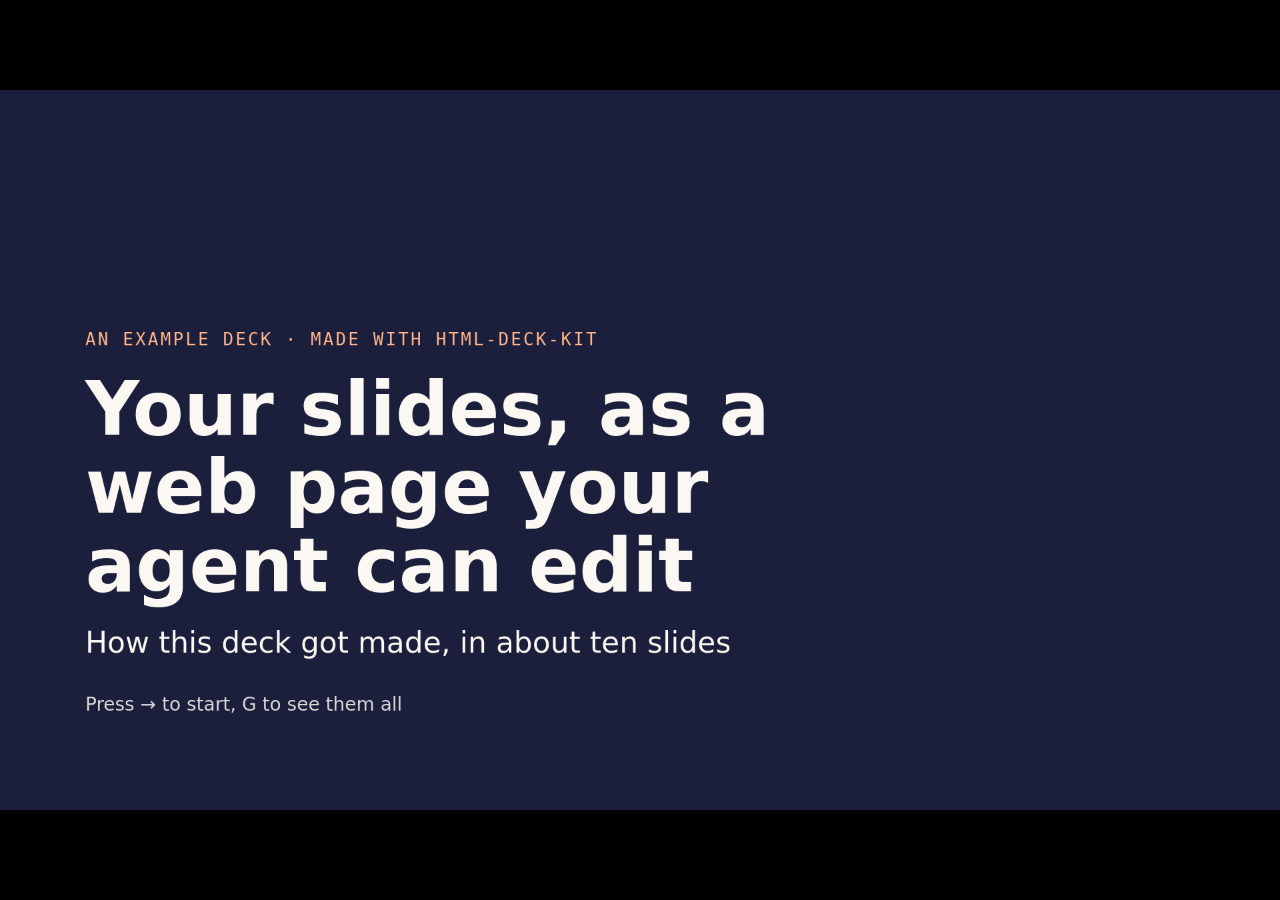
==== example/index.html @ 4cc83237 "html-deck-kit: interview-driven HTML slide deck starter A deck that's one HTML file, a slide engine," ====
<!doctype html>
<html lang="en">
<head>
<meta charset="utf-8" />
<meta name="viewport" content="width=device-width,initial-scale=1" />
<meta name="robots" content="noindex, nofollow" />
<title>Example Deck</title>
<link rel="stylesheet" href="theme.css" />
<script type="application/json" id="speaker-notes">[
  "This is a finished example made with the kit: same engine, same layouts, its own colors. Press the right arrow to move through it, G to see every slide.",
  "Slide apps keep the deck inside their own format. An HTML deck is a text file, so an agent can read it, change many slides at once, and show exactly what changed.",
  "The three habits the kit runs on. Each one comes back later in the deck.",
  "That's the whole setup. The agent reads AGENTS.md and takes it from there: a few questions at a time, each with a recommended answer.",
  "This is the real starter deck in grid view. Twelve placeholder slides in the order that has held up in conference rooms, with backup slides after the close.",
  "When the agent wants to add, cut or reword something, it marks the change on the slide itself, like suggestions in a shared doc. You review the real slide and answer in bulk.",
  "Slides can run code. This timer listens for its slide to appear and stops when you leave. Press R to restart it.",
  "The kit's check script catches leftover TODOs, notes out of step with slides, missing files and faint colors. The PDF is the backup if the projector or laptop fails.",
  "The kit brings the structure; you bring the look and the voice.",
  "Scan to get the kit. Leave this up through questions.",
  "Backup slides live after the close. Press F to search for one during Q&A.",
  "The example's own abstract (in example/plan/brief.md), checked against where each promise happens."
]</script>
</head>
<body>

<!--
  A finished example made with this kit. It shares ../engine/ with the
  starter deck and has its own theme.css (a made-up palette). Read it for
  reference; your own deck is ../index.html.
-->

<deck-stage width="1920" height="1080" no-rail>

  <section data-screen-label="Title" data-slide-num="hidden" class="surface-ink p-title">
    <p class="eyebrow">An example deck · made with html-deck-kit</p>
    <h1 class="hero">Your slides, as a web page your agent can edit</h1>
    <p class="sub">How this deck got made, in about ten slides</p>
    <p class="byline">Press → to start, G to see them all</p>
  </section>

  <section data-screen-label="Hook" class="surface-paper p-statement">
    <p class="eyebrow">The problem</p>
    <h2 class="title">Your agent can't reach inside a slide app, but it can edit a file</h2>
    <p class="sub">So make the deck a file</p>
  </section>

  <section data-screen-label="Promise" class="surface-alt">
    <p class="eyebrow">Three habits</p>
    <h2 class="title">What the kit runs on</h2>
    <div class="cards">
      <div class="card"><span class="num">01</span><h3>Interview first</h3><p>The agent asks before it builds</p></div>
      <div class="card"><span class="num">02</span><h3>One chunk at a time</h3><p>React to real slides, not plans</p></div>
      <div class="card"><span class="num">03</span><h3>You stay the editor</h3><p>Press E and fix the words yourself</p></div>
    </div>
  </section>

  <section data-screen-label="Getting Started" class="surface-paper">
    <p class="eyebrow">Getting started</p>
    <h2 class="title">Three moves to a first slide</h2>
    <ol class="steps">
      <li>Copy the kit into a folder for your talk<small>Download the zip, or "Use this template" on GitHub</small></li>
      <li>Open the folder in your agent and say: "Read AGENTS.md and start the kickoff interview"</li>
      <li>Answer a few questions at a time<small>"recs" accepts its recommendations; "later" skips one</small></li>
    </ol>
  </section>

  <section data-screen-label="The Starter" class="surface-alt p-figure">
    <div class="shot"><img src="assets/starter-grid.png" alt="The starter deck in grid view: twelve placeholder slides from Title to What I Promised" /></div>
    <div class="words">
      <p class="eyebrow">The starter</p>
      <h2 class="title">Twelve slides, already in a good order</h2>
      <p class="small">Title, promise, your turn, thanks, with backup after the close</p>
    </div>
  </section>

  <section data-screen-label="Suggestions" class="surface-paper p-figure">
    <div class="shot"><img src="assets/suggestion.png" alt="A slide with a suggested edit: the old title struck through and a shorter one highlighted" /></div>
    <div class="words">
      <p class="eyebrow">Suggest, don't surprise</p>
      <h2 class="title">Changes show up on the slide</h2>
      <p class="small">S steps through them, M previews them accepted, then you reply in bulk</p>
    </div>
  </section>

  <section data-screen-label="Live Timer" class="surface-ink p-statement" data-timer="180">
    <p class="eyebrow">Slides that run code</p>
    <div class="timer" data-no-edit>3:00</div>
    <p class="sub">This counts down only while its slide is showing</p>
  </section>

  <section data-screen-label="Before the Day" class="surface-alt">
    <p class="eyebrow">Before the day</p>
    <h2 class="title">Three checks before you present</h2>
    <div class="cards">
      <div class="card"><span class="num">01</span><h3>Run the checks</h3><p>One script finds TODOs, missing files, faint colors</p></div>
      <div class="card"><span class="num">02</span><h3>Print to PDF</h3><p>Your backup if anything fails</p></div>
      <div class="card"><span class="num">03</span><h3>Scan every QR</h3><p>From a phone, from the back row</p></div>
    </div>
  </section>

  <section data-screen-label="Close" class="surface-ink p-statement">
    <h2 class="title">Bring your colors and your voice. The structure's already here</h2>
  </section>

  <section data-screen-label="Thanks" class="surface-accent p-close">
    <div class="words">
      <p class="eyebrow">Make your own</p>
      <h2 class="hero">Thank you</h2>
      <p class="sub">Copy the kit and start your own deck</p>
    </div>
    <div class="qr">
      <img src="assets/qr-repo.png" alt="QR code for the html-deck-kit repository" />
      <span class="url">github.com/lpcode808/html-deck-kit</span>
    </div>
  </section>

  <section data-screen-label="Appendix" data-slide-num="A" class="surface-ink p-divider">
    <span class="big-num">A</span>
    <h2 class="title">Appendix</h2>
    <p class="sub">Backup slides for questions. Press F to search.</p>
  </section>

  <section data-screen-label="What I Promised" data-slide-num="A1" class="surface-paper">
    <p class="eyebrow">Backup · the abstract, checked</p>
    <h2 class="title" style="font-size: 64px;">What this deck promised, and where</h2>
    <table class="promises">
      <tr><th>The abstract says</th><th>Where it happens</th></tr>
      <tr><td>"See how an agent interviews you before it builds"</td><td>Promise, Getting Started</td></tr>
      <tr><td>"Watch changes arrive as suggestions you can accept"</td><td>Suggestions</td></tr>
      <tr><td>"Leave knowing what to check before the day"</td><td>Before the Day</td></tr>
    </table>
  </section>

</deck-stage>

<script src="../engine/deck-stage.js"></script>
<script src="../engine/slide-numbers.js"></script>
<script src="../engine/slide-search.js" defer></script>
<script src="../engine/suggest.js" defer></script>
<script>
  // Live Timer: runs only while its slide is on screen; R replays it.
  (function () {
    var tick = null;
    function fmt(s) { return Math.floor(s / 60) + ':' + String(s % 60).padStart(2, '0'); }
    document.querySelector('deck-stage').addEventListener('slidechange', function (e) {
      clearInterval(tick);
      var slide = e.detail.slide;
      if (!slide || !slide.dataset.timer) return;
      var left = Number(slide.dataset.timer);
      var face = slide.querySelector('.timer');
      face.textContent = fmt(left);
      tick = setInterval(function () {
        left = Math.max(0, left - 1);
        face.textContent = fmt(left);
        if (!left) clearInterval(tick);
      }, 1000);
    });
  })();
</script>
</body>
</html>
---- example/theme.css ----
/* ==================================================================
   theme.css: the look of your deck. Two halves.

   EXAMPLE DECK THEME: the kit's theme.css with a made-up palette
   (indigo, warm paper, burnt orange) and system fonts.

   1. TOKENS (top): colors and fonts.
      Change a token here and every slide follows.
   2. PATTERNS (below): the slide layouts. These carry the kit's
      opinions about structure. Restyle them freely; keep the class
      names so the agent and patterns.html stay in step.

   Slides are designed on a fixed 1920x1080 stage and scaled to fit the
   screen, so sizes are in px and mean the same thing on every projector.
   ================================================================== */

/* Self-hosted fonts go here (see fonts/README.md). Example:
@font-face {
  font-family: "Your Display Font";
  src: url("fonts/YourDisplayFont.ttf");   (or .woff2; the file you actually have)
  font-weight: 100 900;
  font-display: swap;
}
*/

:root {
  /* ---- Color roles. Fill these from your palette. ----
     Every TEXT pairing must reach 4.5:1 contrast. Run
     `python scripts/check.py` after changing them; it measures. */
  --paper:          #fbf8f3;  /* light slide background */
  --paper-alt:      #f2ece1;  /* second light background, for rhythm */
  --ink:            #1b1f3b;  /* dark slide background, and text on paper */
  --ink-soft:       #4a4e68;  /* quieter text on paper (captions, eyebrows) */
  --on-ink:         #fbf8f3;  /* text on dark slides */
  --accent:         #c2410c;  /* your main brand color: fills, rules, dots */
  --accent-text:    #a8380a;  /* accent for TEXT on paper and paper-alt. Darken the
                                 accent until it passes; if it turns muddy (gold →
                                 olive), use your other brand color here instead */
  --accent-on-ink:  #ffb48a;  /* accent for text and marks on dark slides. A light
                                 second brand color often fits here */
  --on-accent:      #ffffff;  /* text on accent slides. White for a dark accent,
                                 --ink for a light one (gold, yellow, sky) */
  --highlight:      #ffd166;  /* the one "look here" mark; use sparingly */

  /* ---- Fonts. System fonts until you pick your own. ---- */
  --font-display: system-ui, "Segoe UI", -apple-system, Roboto, sans-serif;
  --font-body:    system-ui, "Segoe UI", -apple-system, Roboto, sans-serif;
  --font-mono:    ui-monospace, "Cascadia Mono", Consolas, Menlo, monospace;

  /* ---- Type scale (px on the 1920x1080 stage). ----
     Floor: nothing an audience must read goes below 28px. */
  --size-hero:   112px;
  --size-title:   84px;
  --size-sub:     44px;
  --size-body:    38px;
  --size-small:   28px;
  --size-eyebrow: 26px;

  --radius: 20px;
  --pad-y: 96px;
  --pad-x: 128px;
}

/* ==================================================================
   Stage scaffolding. Leave this alone.
   ================================================================== */
* { box-sizing: border-box; }
html, body { margin: 0; height: 100%; background: var(--ink); }
deck-stage:not(:defined) { visibility: hidden; }

deck-stage > section {
  position: relative;
  display: flex;
  flex-direction: column;
  justify-content: center;
  gap: 28px;
  padding: var(--pad-y) var(--pad-x);
  font-family: var(--font-body);
  font-size: var(--size-body);
  line-height: 1.3;
}

/* ==================================================================
   Surfaces: one per slide, sets background + text color.
   Alternate them for rhythm; dark for openings, dividers and closes.
   ================================================================== */
.surface-paper  { background: var(--paper);     color: var(--ink); }
.surface-alt    { background: var(--paper-alt); color: var(--ink); }
.surface-ink    { background: var(--ink);       color: var(--on-ink); }
.surface-accent { background: var(--accent);    color: var(--on-accent); }

/* ==================================================================
   Type. Hierarchy is orientation → assertion → support:
   a small eyebrow, one big claim, then a little evidence.
   ================================================================== */
h1, h2, h3, p { margin: 0; }
h1, h2, h3 { font-family: var(--font-display); font-weight: 800; line-height: 1.05; text-wrap: balance; }

.eyebrow {
  font-family: var(--font-mono);
  font-size: var(--size-eyebrow);
  letter-spacing: .12em;
  text-transform: uppercase;
  color: var(--accent-text);
}
.title { font-size: var(--size-title); }
.hero  { font-size: var(--size-hero); }
.sub   { font-size: var(--size-sub); font-weight: 400; line-height: 1.25; }
.lede  { font-size: var(--size-sub); line-height: 1.3; max-width: 1400px; }
.small { font-size: var(--size-small); color: var(--ink-soft); }
.mark  { background: var(--highlight); color: var(--ink); padding: 0 .15em; border-radius: 6px; }

.surface-ink .eyebrow   { color: var(--accent-on-ink); }
.surface-ink .small     { color: var(--on-ink); opacity: .8; }
.surface-accent .eyebrow,
.surface-accent .small  { color: var(--on-accent); opacity: .85; }

.dot-list { list-style: none; padding: 0; margin: 0; display: grid; gap: 22px; }
.dot-list li { position: relative; padding-left: 48px; }
.dot-list li::before {
  content: ""; position: absolute; left: 0; top: .5em;
  width: 18px; height: 18px; border-radius: 50%; background: var(--accent);
}
.surface-ink .dot-list li::before { background: var(--accent-on-ink); }
.surface-accent .dot-list li::before { background: var(--on-accent); }

/* ==================================================================
   PATTERNS. Each one is shown, labeled, in patterns.html.
   ================================================================== */

/* --- Title: event line, the talk title, a one-line promise, who --- */
.p-title { justify-content: flex-end; padding-bottom: 140px; }
.p-title .hero { max-width: 1500px; }
.p-title .byline { margin-top: 20px; font-size: var(--size-small); opacity: .85; }

/* --- Statement: one claim, big. The workhorse. --- */
.p-statement .title { font-size: 96px; max-width: 1560px; }
.p-statement .sub { max-width: 1400px; color: inherit; opacity: .85; }

/* --- Cards: exactly three parallel things, a heading + about a line each --- */
.cards { display: grid; grid-template-columns: repeat(3, 1fr); gap: 36px; margin-top: 12px; }
.card {
  padding: 40px 36px; border-radius: var(--radius);
  background: rgba(0, 0, 0, .05);
  display: flex; flex-direction: column; gap: 14px;
}
.surface-ink .card { background: rgba(255, 255, 255, .08); }
.surface-accent .card { background: rgba(255, 255, 255, .14); }
.card h3 { font-size: 46px; }
.card p  { font-size: 32px; line-height: 1.3; opacity: .85; }
.card .num { font-family: var(--font-mono); font-size: var(--size-eyebrow); color: var(--accent-text); }
.surface-ink .card .num { color: var(--accent-on-ink); }
.surface-accent .card .num { color: var(--on-accent); }

/* --- Figure: a real artifact (screenshot, photo, student work) + a caption --- */
.p-figure { flex-direction: row; align-items: center; gap: 72px; }
.p-figure .shot {
  flex: 0 0 60%; height: 100%; max-height: 860px;
  display: flex; align-items: center; justify-content: center;
}
.p-figure .shot img, .p-figure .shot video {
  max-width: 100%; max-height: 100%; object-fit: contain;
  border-radius: 14px; box-shadow: 0 18px 50px rgba(0, 0, 0, .18);
}
.p-figure .words { display: flex; flex-direction: column; gap: 24px; }
.placeholder-shot {
  width: 100%; aspect-ratio: 16 / 10; border-radius: 14px;
  border: 4px dashed var(--accent); display: grid; place-items: center;
  font-family: var(--font-mono); font-size: var(--size-small); color: var(--ink-soft);
}

/* --- Quote: someone else's words, verbatim, with a real attribution --- */
.p-quote blockquote {
  margin: 0; font-family: var(--font-display); font-weight: 600;
  font-size: 72px; line-height: 1.15; max-width: 1500px; text-wrap: balance;
}
.p-quote blockquote::before { content: "\201C"; color: var(--accent); }
.p-quote blockquote::after  { content: "\201D"; color: var(--accent); }
.surface-ink.p-quote blockquote::before, .surface-ink.p-quote blockquote::after { color: var(--accent-on-ink); }
.surface-accent.p-quote blockquote::before, .surface-accent.p-quote blockquote::after { color: var(--on-accent); }
.p-quote cite { font-style: normal; font-size: var(--size-small); opacity: .8; }

/* --- Divider: marks a new section. Big number, short name --- */
.p-divider .big-num {
  font-family: var(--font-display); font-weight: 800; font-size: 260px; line-height: .9;
  color: var(--accent-on-ink);
}
.p-divider.surface-paper .big-num { color: var(--accent-text); }

/* --- Steps: a short sequence the audience will do (Your Turn, the map) --- */
.steps { list-style: none; padding: 0; margin: 12px 0 0; display: grid; gap: 26px; counter-reset: step; }
.steps li {
  counter-increment: step; display: grid; grid-template-columns: 84px 1fr; align-items: baseline;
  font-size: 42px; line-height: 1.25;
}
.steps li::before {
  content: counter(step); font-family: var(--font-display); font-weight: 800; font-size: 60px;
  color: var(--accent-text);
}
.surface-ink .steps li::before { color: var(--accent-on-ink); }
.surface-accent .steps li::before { color: var(--on-accent); }
.steps li small { grid-column: 2; display: block; font-size: var(--size-small); opacity: .75; margin-top: 6px; }

/* --- Close: thank you, one QR, the URL typed out underneath --- */
.p-close { flex-direction: row; align-items: center; justify-content: space-between; gap: 96px; }
.p-close .words { display: flex; flex-direction: column; gap: 28px; flex: 1; }
.p-close .qr { flex: 0 0 auto; display: flex; flex-direction: column; align-items: center; gap: 18px; }
.p-close .qr img, .p-close .qr .qr-slot {
  width: 400px; height: 400px; background: #fff; padding: 22px; border-radius: 18px;
  image-rendering: pixelated;
}
.p-close .qr .qr-slot {
  display: grid; place-items: center; color: #555; font-family: var(--font-mono); font-size: 24px; text-align: center;
}
.p-close .url { font-family: var(--font-mono); font-size: 30px; }

/* --- Timer: a big clock face for slides that run code (see Live Timer) --- */
.timer { font-family: var(--font-mono); font-size: 220px; font-weight: 700; line-height: 1; }

/* --- Promises table: abstract promise → the slide that keeps it --- */
.promises { width: 100%; border-collapse: collapse; font-size: 32px; }
.promises th { text-align: left; font-family: var(--font-mono); font-size: var(--size-eyebrow); letter-spacing: .1em; text-transform: uppercase; opacity: .7; padding: 0 0 14px; }
.promises td { padding: 18px 24px 18px 0; border-top: 2px solid rgba(0, 0, 0, .12); vertical-align: top; }
.surface-ink .promises td { border-top-color: rgba(255, 255, 255, .18); }

/* ==================================================================
   Slide number badge (stamped by engine/slide-numbers.js)
   ================================================================== */
.slide-num-badge {
  position: absolute; right: 56px; bottom: 44px;
  font-family: var(--font-mono); font-size: 24px; opacity: .45;
}

/* Wrap unfinished bits in <span class="todo">TODO …</span> (or use
   .placeholder-shot for a missing image) so they show up on screen and
   check.py finds them. */
.todo { outline: 3px dashed #d4380d; outline-offset: 6px; }

@media (prefers-reduced-motion: reduce) {
  * { animation: none !important; transition: none !important; }
}
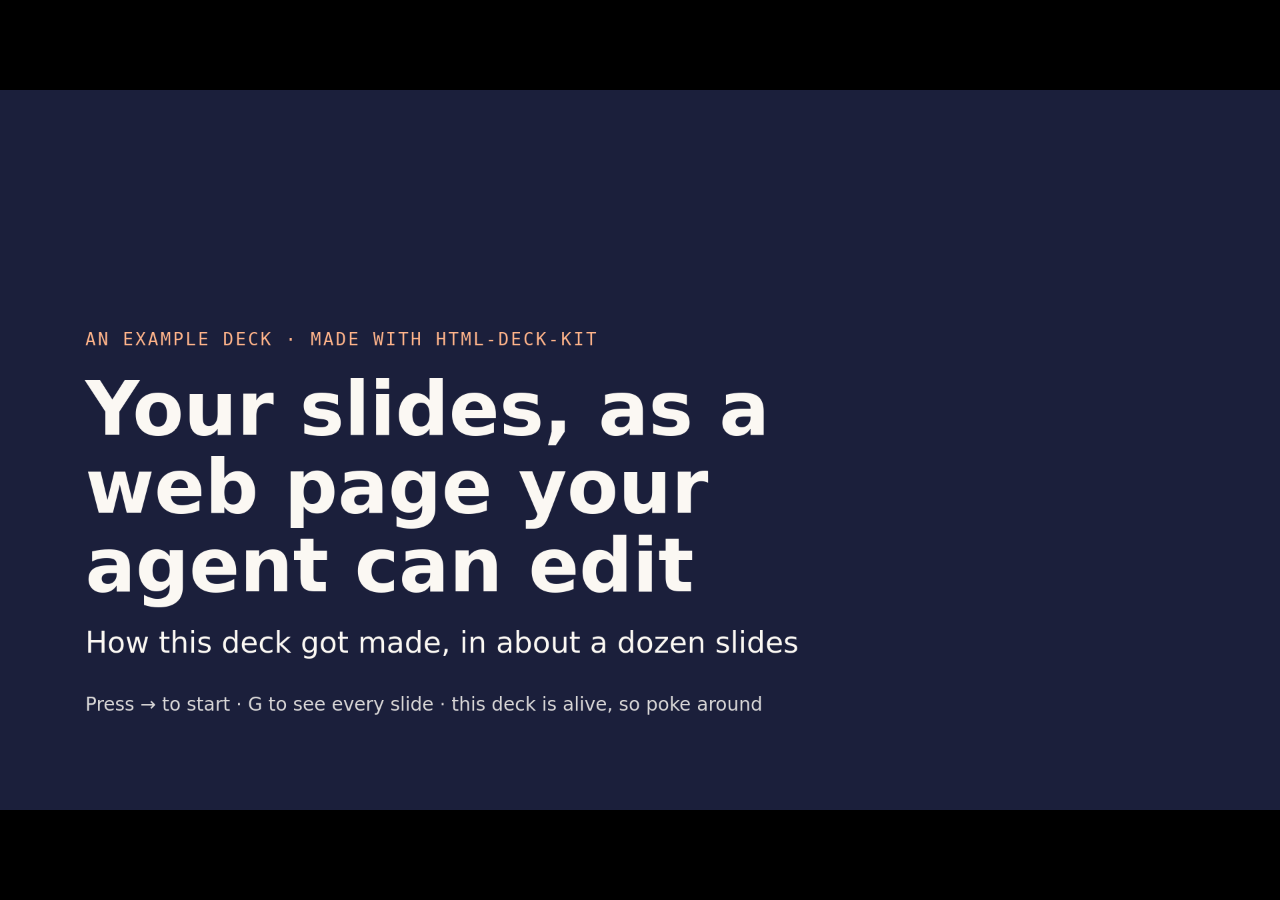
==== commit 5760b243: "Effects menu, playful example deck, review fixes - effects.html: twelve live effects (stagger, steps" ====
--- a/example/index.html
+++ b/example/index.html
@@ -4,19 +4,22 @@
 <meta charset="utf-8" />
 <meta name="viewport" content="width=device-width,initial-scale=1" />
 <meta name="robots" content="noindex, nofollow" />
+<link rel="icon" href="data:image/svg+xml,%3Csvg xmlns='http://www.w3.org/2000/svg' viewBox='0 0 16 16'%3E%3Crect width='16' height='16' rx='3' fill='%2317191e'/%3E%3Crect x='3' y='4' width='10' height='7' rx='1' fill='%23ffe27a'/%3E%3C/svg%3E" />
 <title>Example Deck</title>
 <link rel="stylesheet" href="theme.css" />
 <script type="application/json" id="speaker-notes">[
-  "This is a finished example made with the kit: same engine, same layouts, its own colors. Press the right arrow to move through it, G to see every slide.",
-  "Slide apps keep the deck inside their own format. An HTML deck is a text file, so an agent can read it, change many slides at once, and show exactly what changed.",
-  "The three habits the kit runs on. Each one comes back later in the deck.",
-  "That's the whole setup. The agent reads AGENTS.md and takes it from there: a few questions at a time, each with a recommended answer.",
+  "This is a finished example made with the kit: same engine, same layouts, its own colors. It's also showing off: most slides here do something. Press the right arrow to move through it, G to see every slide.",
+  "Breaking the fourth wall on purpose. The clock is the viewer's own time, filled in live by the clock effect.",
+  "Slide apps keep the deck inside their own format. An HTML deck is a text file, so an agent can read it, change many slides at once, and show exactly what changed. The title types itself (typewriter effect).",
+  "The three habits the kit runs on. Each one comes back later in the deck. The cards arrive one at a time (stagger).",
+  "That's the whole setup. The agent reads AGENTS.md and takes it from there: a few questions at a time, each with a recommended answer. Each step waits for a click (steps): right arrow reveals the next one.",
   "This is the real starter deck in grid view. Twelve placeholder slides in the order that has held up in conference rooms, with backup slides after the close.",
   "When the agent wants to add, cut or reword something, it marks the change on the slide itself, like suggestions in a shared doc. You review the real slide and answer in bulk.",
-  "Slides can run code. This timer listens for its slide to appear and stops when you leave. Press R to restart it.",
+  "Slides can run code. This timer runs only while its slide is up (timer effect). Press R to restart it.",
+  "Every effect in this deck is on the menu in effects.html, with the sentence to paste to your agent.",
   "The kit's check script catches leftover TODOs, notes out of step with slides, missing files and faint colors. The PDF is the backup if the projector or laptop fails.",
   "The kit brings the structure; you bring the look and the voice.",
-  "Scan to get the kit. Leave this up through questions.",
+  "Scan to get the kit. Leave this up through questions. Magic keys are on in this deck, so C is confetti.",
   "Backup slides live after the close. Press F to search for one during Q&A.",
   "The example's own abstract (in example/plan/brief.md), checked against where each promise happens."
 ]</script>
@@ -34,20 +37,26 @@
   <section data-screen-label="Title" data-slide-num="hidden" class="surface-ink p-title">
     <p class="eyebrow">An example deck · made with html-deck-kit</p>
     <h1 class="hero">Your slides, as a web page your agent can edit</h1>
-    <p class="sub">How this deck got made, in about ten slides</p>
-    <p class="byline">Press → to start, G to see them all</p>
+    <p class="sub">How this deck got made, in about a dozen slides</p>
+    <p class="byline">Press → to start · G to see every slide · this deck is alive, so poke around</p>
+  </section>
+
+  <section data-screen-label="Hello" class="surface-paper p-statement">
+    <p class="eyebrow">Hi. Yes, you</p>
+    <h2 class="title">It's <span class="mark" data-fx="clock">right now</span> where you are, and this slide just checked</h2>
+    <p class="sub">A picture of a slide couldn't do that. A web page can</p>
   </section>
 
   <section data-screen-label="Hook" class="surface-paper p-statement">
     <p class="eyebrow">The problem</p>
-    <h2 class="title">Your agent can't reach inside a slide app, but it can edit a file</h2>
+    <h2 class="title" data-fx="typewriter">Your agent can't reach inside a slide app, but it can edit a file</h2>
     <p class="sub">So make the deck a file</p>
   </section>
 
   <section data-screen-label="Promise" class="surface-alt">
     <p class="eyebrow">Three habits</p>
     <h2 class="title">What the kit runs on</h2>
-    <div class="cards">
+    <div class="cards" data-fx="stagger">
       <div class="card"><span class="num">01</span><h3>Interview first</h3><p>The agent asks before it builds</p></div>
       <div class="card"><span class="num">02</span><h3>One chunk at a time</h3><p>React to real slides, not plans</p></div>
       <div class="card"><span class="num">03</span><h3>You stay the editor</h3><p>Press E and fix the words yourself</p></div>
@@ -57,11 +66,12 @@
   <section data-screen-label="Getting Started" class="surface-paper">
     <p class="eyebrow">Getting started</p>
     <h2 class="title">Three moves to a first slide</h2>
-    <ol class="steps">
+    <ol class="steps" data-fx="steps">
       <li>Copy the kit into a folder for your talk<small>Download the zip, or "Use this template" on GitHub</small></li>
       <li>Open the folder in your agent and say: "Read AGENTS.md and start the kickoff interview"</li>
       <li>Answer a few questions at a time<small>"recs" accepts its recommendations; "later" skips one</small></li>
     </ol>
+    <p class="small">Press → to reveal each step. This list waits for you</p>
   </section>
 
   <section data-screen-label="The Starter" class="surface-alt p-figure">
@@ -78,14 +88,20 @@
     <div class="words">
       <p class="eyebrow">Suggest, don't surprise</p>
       <h2 class="title">Changes show up on the slide</h2>
-      <p class="small">S steps through them, M previews them accepted, then you reply in bulk</p>
+      <p class="small">S steps through them, P previews them accepted, then you reply in bulk</p>
     </div>
   </section>
 
-  <section data-screen-label="Live Timer" class="surface-ink p-statement" data-timer="180">
+  <section data-screen-label="Live Timer" class="surface-ink p-statement">
     <p class="eyebrow">Slides that run code</p>
-    <div class="timer" data-no-edit>3:00</div>
-    <p class="sub">This counts down only while its slide is showing</p>
+    <div class="timer" data-fx="timer" data-seconds="180" data-no-edit>3:00</div>
+    <p class="sub">Ticking only while you're on this slide. Leave and come back: it starts over</p>
+  </section>
+
+  <section data-screen-label="Effects Menu" class="surface-alt p-statement">
+    <p class="eyebrow">Liked that?</p>
+    <h2 class="title">There's a whole menu: twelve effects and some magic keys</h2>
+    <p class="sub">Each one comes with the sentence to give your agent. <a href="../effects.html">Open the effects menu</a></p>
   </section>
 
   <section data-screen-label="Before the Day" class="surface-alt">
@@ -107,6 +123,7 @@
       <p class="eyebrow">Make your own</p>
       <h2 class="hero">Thank you</h2>
       <p class="sub">Copy the kit and start your own deck</p>
+      <p class="small">Psst: press C. You made it to the end</p>
     </div>
     <div class="qr">
       <img src="assets/qr-repo.png" alt="QR code for the html-deck-kit repository" />
@@ -137,25 +154,7 @@
 <script src="../engine/slide-numbers.js"></script>
 <script src="../engine/slide-search.js" defer></script>
 <script src="../engine/suggest.js" defer></script>
-<script>
-  // Live Timer: runs only while its slide is on screen; R replays it.
-  (function () {
-    var tick = null;
-    function fmt(s) { return Math.floor(s / 60) + ':' + String(s % 60).padStart(2, '0'); }
-    document.querySelector('deck-stage').addEventListener('slidechange', function (e) {
-      clearInterval(tick);
-      var slide = e.detail.slide;
-      if (!slide || !slide.dataset.timer) return;
-      var left = Number(slide.dataset.timer);
-      var face = slide.querySelector('.timer');
-      face.textContent = fmt(left);
-      tick = setInterval(function () {
-        left = Math.max(0, left - 1);
-        face.textContent = fmt(left);
-        if (!left) clearInterval(tick);
-      }, 1000);
-    });
-  })();
-</script>
+<script src="../engine/effects.js" defer></script>
+<script src="../engine/magic-keys.js" defer></script>
 </body>
 </html>
--- a/example/theme.css
+++ b/example/theme.css
@@ -108,6 +108,7 @@
 .sub   { font-size: var(--size-sub); font-weight: 400; line-height: 1.25; }
 .lede  { font-size: var(--size-sub); line-height: 1.3; max-width: 1400px; }
 .small { font-size: var(--size-small); color: var(--ink-soft); }
+a { color: inherit; text-underline-offset: .15em; }
 .mark  { background: var(--highlight); color: var(--ink); padding: 0 .15em; border-radius: 6px; }
 
 .surface-ink .eyebrow   { color: var(--accent-on-ink); }
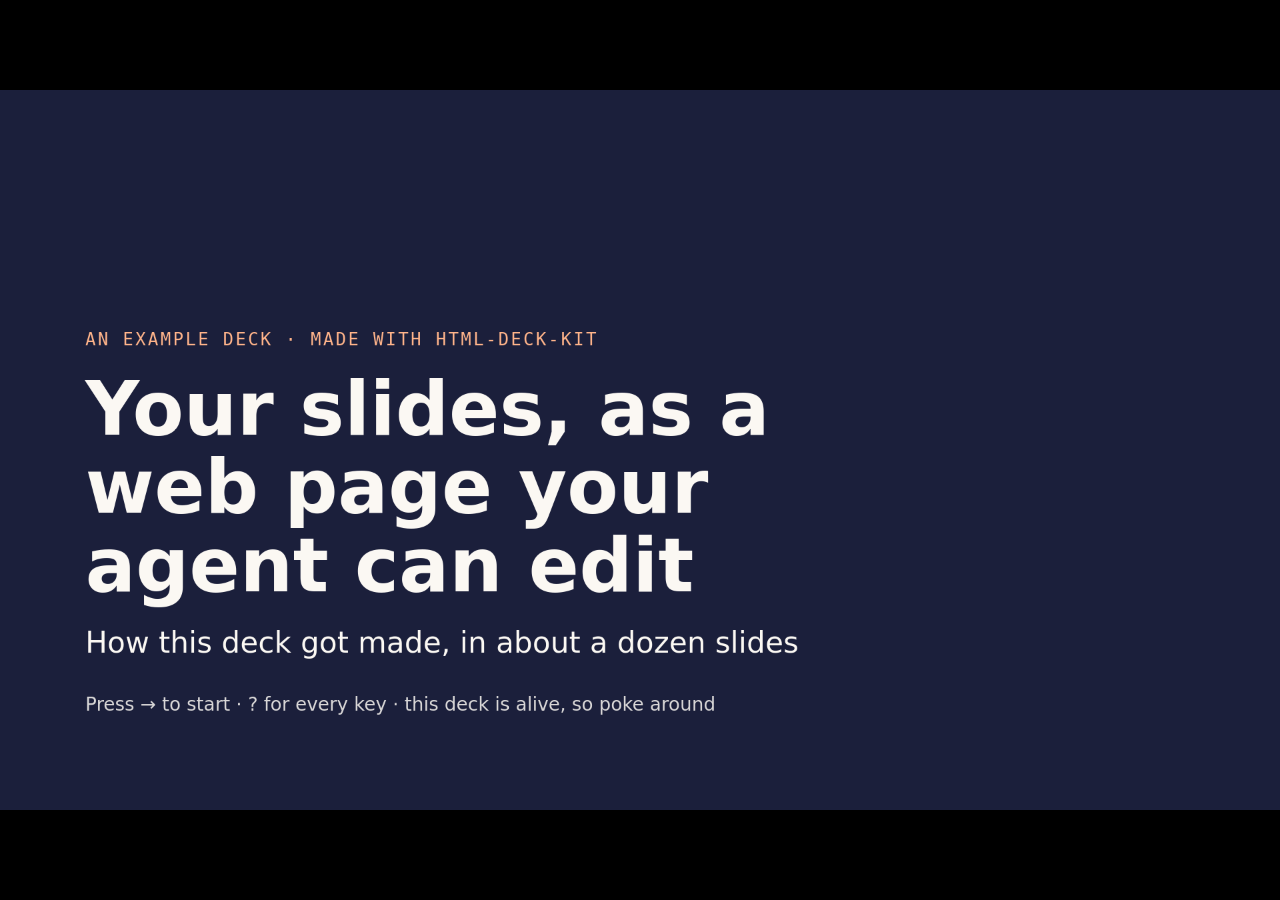
==== commit c4e1b975: "Press ? for every key; clock ticks seconds; today and until effects - engine/key-help.js: ? opens a " ====
--- a/example/index.html
+++ b/example/index.html
@@ -38,7 +38,7 @@
     <p class="eyebrow">An example deck · made with html-deck-kit</p>
     <h1 class="hero">Your slides, as a web page your agent can edit</h1>
     <p class="sub">How this deck got made, in about a dozen slides</p>
-    <p class="byline">Press → to start · G to see every slide · this deck is alive, so poke around</p>
+    <p class="byline">Press → to start · ? for every key · this deck is alive, so poke around</p>
   </section>
 
   <section data-screen-label="Hello" class="surface-paper p-statement">
@@ -100,7 +100,7 @@
 
   <section data-screen-label="Effects Menu" class="surface-alt p-statement">
     <p class="eyebrow">Liked that?</p>
-    <h2 class="title">There's a whole menu: twelve effects and some magic keys</h2>
+    <h2 class="title">There's a whole menu: fourteen effects and some magic keys</h2>
     <p class="sub">Each one comes with the sentence to give your agent. <a href="../effects.html">Open the effects menu</a></p>
   </section>
 
@@ -153,6 +153,7 @@
 <script src="../engine/deck-stage.js"></script>
 <script src="../engine/slide-numbers.js"></script>
 <script src="../engine/slide-search.js" defer></script>
+<script src="../engine/key-help.js" defer></script>
 <script src="../engine/suggest.js" defer></script>
 <script src="../engine/effects.js" defer></script>
 <script src="../engine/magic-keys.js" defer></script>
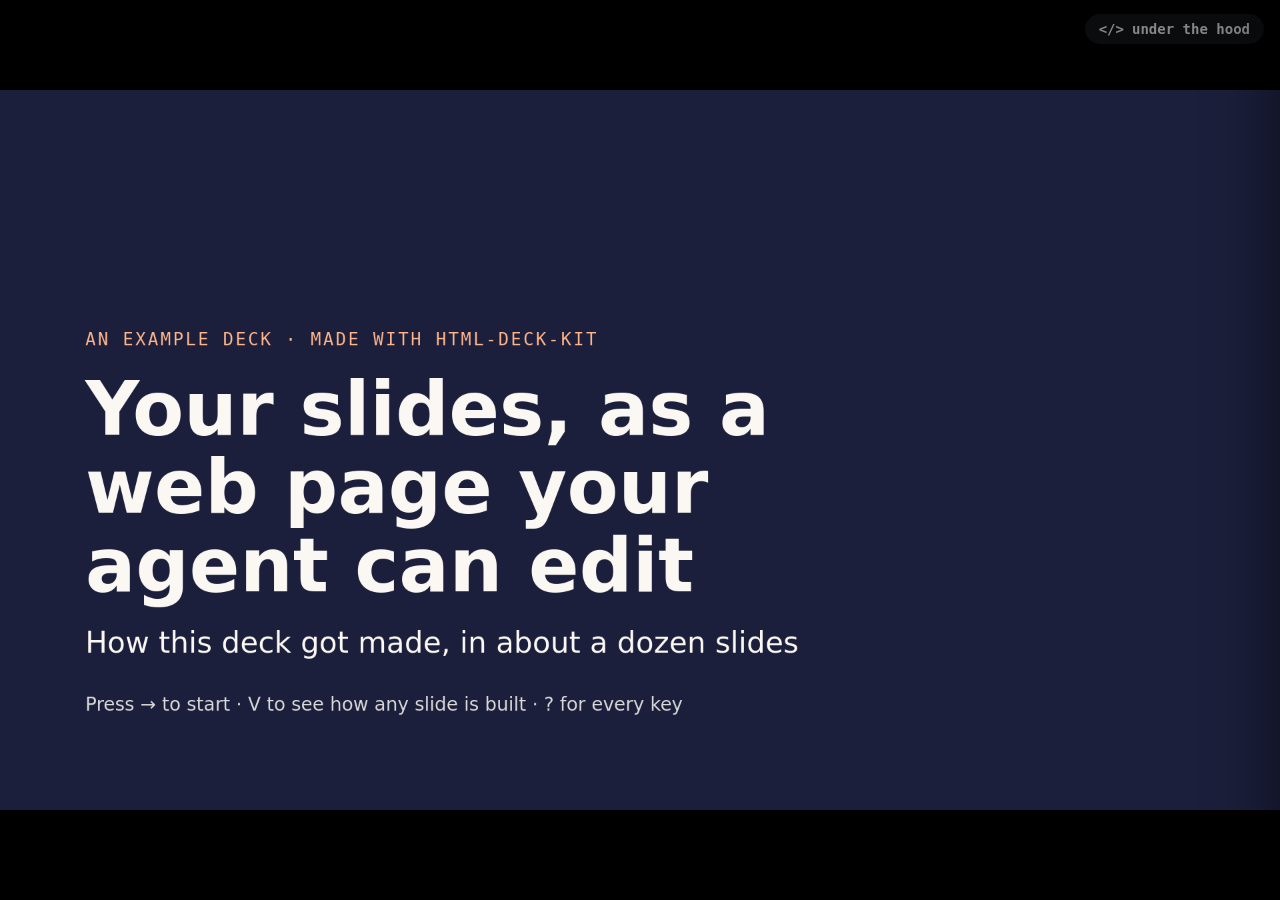
==== commit 9a82054c: "Under the hood: press V on any slide engine/peek.js slides the slide aside with an X-ray of every bo" ====
--- a/example/index.html
+++ b/example/index.html
@@ -38,7 +38,7 @@
     <p class="eyebrow">An example deck · made with html-deck-kit</p>
     <h1 class="hero">Your slides, as a web page your agent can edit</h1>
     <p class="sub">How this deck got made, in about a dozen slides</p>
-    <p class="byline">Press → to start · ? for every key · this deck is alive, so poke around</p>
+    <p class="byline">Press → to start · V to see how any slide is built · ? for every key</p>
   </section>
 
   <section data-screen-label="Hello" class="surface-paper p-statement">
@@ -150,6 +150,7 @@
 
 </deck-stage>
 
+<script src="../engine/peek.js" data-tab></script>
 <script src="../engine/deck-stage.js"></script>
 <script src="../engine/slide-numbers.js"></script>
 <script src="../engine/slide-search.js" defer></script>
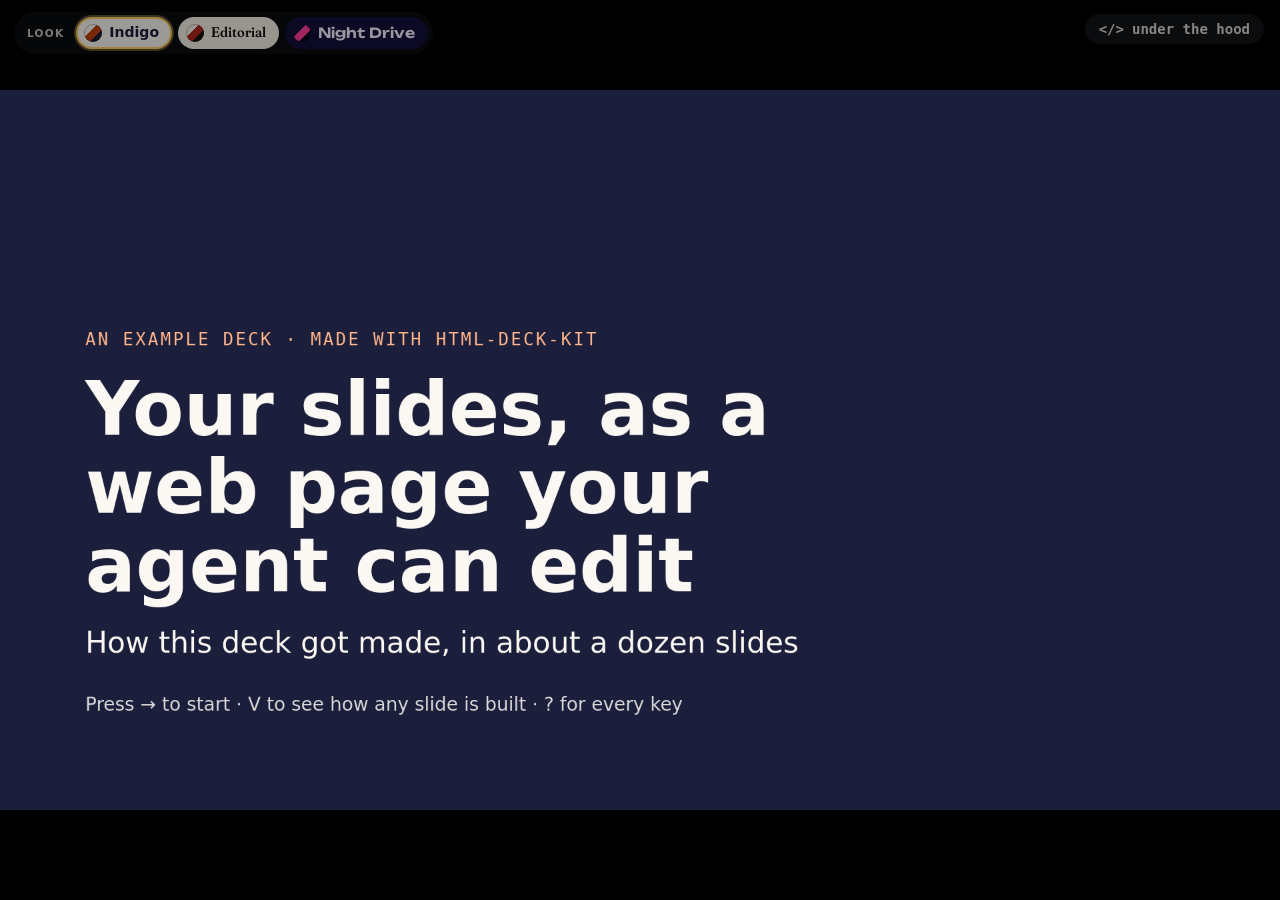
==== commit 06ca916d: "Six looks with self-hosted Google Fonts, switchable live themes/: editorial (Fraunces + Source Serif" ====
--- a/example/index.html
+++ b/example/index.html
@@ -7,6 +7,7 @@
 <link rel="icon" href="data:image/svg+xml,%3Csvg xmlns='http://www.w3.org/2000/svg' viewBox='0 0 16 16'%3E%3Crect width='16' height='16' rx='3' fill='%2317191e'/%3E%3Crect x='3' y='4' width='10' height='7' rx='1' fill='%23ffe27a'/%3E%3C/svg%3E" />
 <title>Example Deck</title>
 <link rel="stylesheet" href="theme.css" />
+<script src="../engine/themes.js" data-themes="editorial night" data-default-name="Indigo"></script>
 <script type="application/json" id="speaker-notes">[
   "This is a finished example made with the kit: same engine, same layouts, its own colors. It's also showing off: most slides here do something. Press the right arrow to move through it, G to see every slide.",
   "Breaking the fourth wall on purpose. The clock is the viewer's own time, filled in live by the clock effect.",
--- a/example/theme.css
+++ b/example/theme.css
@@ -41,6 +41,11 @@
   --on-accent:      #ffffff;  /* text on accent slides. White for a dark accent,
                                  --ink for a light one (gold, yellow, sky) */
   --highlight:      #ffd166;  /* the one "look here" mark; use sparingly */
+  /* Optional roles (fall back to the ones above when unset):
+     --deep          background of dark slides (default: --ink). Dark themes
+                     set it, since their --ink is light text.
+     --on-highlight  text on --highlight (default: --ink)
+     --tint          card fill (default: a 6% wash of the text color) */
 
   /* ---- Fonts. System fonts until you pick your own. ---- */
   --font-display: system-ui, "Segoe UI", -apple-system, Roboto, sans-serif;
@@ -65,7 +70,7 @@
    Stage scaffolding. Leave this alone.
    ================================================================== */
 * { box-sizing: border-box; }
-html, body { margin: 0; height: 100%; background: var(--ink); }
+html, body { margin: 0; height: 100%; background: var(--deep, var(--ink)); }
 deck-stage:not(:defined) { visibility: hidden; }
 
 deck-stage > section {
@@ -86,7 +91,7 @@
    ================================================================== */
 .surface-paper  { background: var(--paper);     color: var(--ink); }
 .surface-alt    { background: var(--paper-alt); color: var(--ink); }
-.surface-ink    { background: var(--ink);       color: var(--on-ink); }
+.surface-ink    { background: var(--deep, var(--ink)); color: var(--on-ink); }
 .surface-accent { background: var(--accent);    color: var(--on-accent); }
 
 /* ==================================================================
@@ -109,7 +114,7 @@
 .lede  { font-size: var(--size-sub); line-height: 1.3; max-width: 1400px; }
 .small { font-size: var(--size-small); color: var(--ink-soft); }
 a { color: inherit; text-underline-offset: .15em; }
-.mark  { background: var(--highlight); color: var(--ink); padding: 0 .15em; border-radius: 6px; }
+.mark  { background: var(--highlight); color: var(--on-highlight, var(--ink)); padding: 0 .15em; border-radius: 6px; }
 
 .surface-ink .eyebrow   { color: var(--accent-on-ink); }
 .surface-ink .small     { color: var(--on-ink); opacity: .8; }
@@ -142,11 +147,11 @@
 .cards { display: grid; grid-template-columns: repeat(3, 1fr); gap: 36px; margin-top: 12px; }
 .card {
   padding: 40px 36px; border-radius: var(--radius);
-  background: rgba(0, 0, 0, .05);
+  background: var(--tint, color-mix(in srgb, currentColor 6%, transparent));
   display: flex; flex-direction: column; gap: 14px;
 }
-.surface-ink .card { background: rgba(255, 255, 255, .08); }
-.surface-accent .card { background: rgba(255, 255, 255, .14); }
+.surface-ink .card { background: var(--tint-on-ink, color-mix(in srgb, currentColor 9%, transparent)); }
+.surface-accent .card { background: color-mix(in srgb, currentColor 14%, transparent); }
 .card h3 { font-size: 46px; }
 .card p  { font-size: 32px; line-height: 1.3; opacity: .85; }
 .card .num { font-family: var(--font-mono); font-size: var(--size-eyebrow); color: var(--accent-text); }
@@ -221,8 +226,7 @@
 /* --- Promises table: abstract promise → the slide that keeps it --- */
 .promises { width: 100%; border-collapse: collapse; font-size: 32px; }
 .promises th { text-align: left; font-family: var(--font-mono); font-size: var(--size-eyebrow); letter-spacing: .1em; text-transform: uppercase; opacity: .7; padding: 0 0 14px; }
-.promises td { padding: 18px 24px 18px 0; border-top: 2px solid rgba(0, 0, 0, .12); vertical-align: top; }
-.surface-ink .promises td { border-top-color: rgba(255, 255, 255, .18); }
+.promises td { padding: 18px 24px 18px 0; border-top: 2px solid color-mix(in srgb, currentColor 16%, transparent); vertical-align: top; }
 
 /* ==================================================================
    Slide number badge (stamped by engine/slide-numbers.js)
